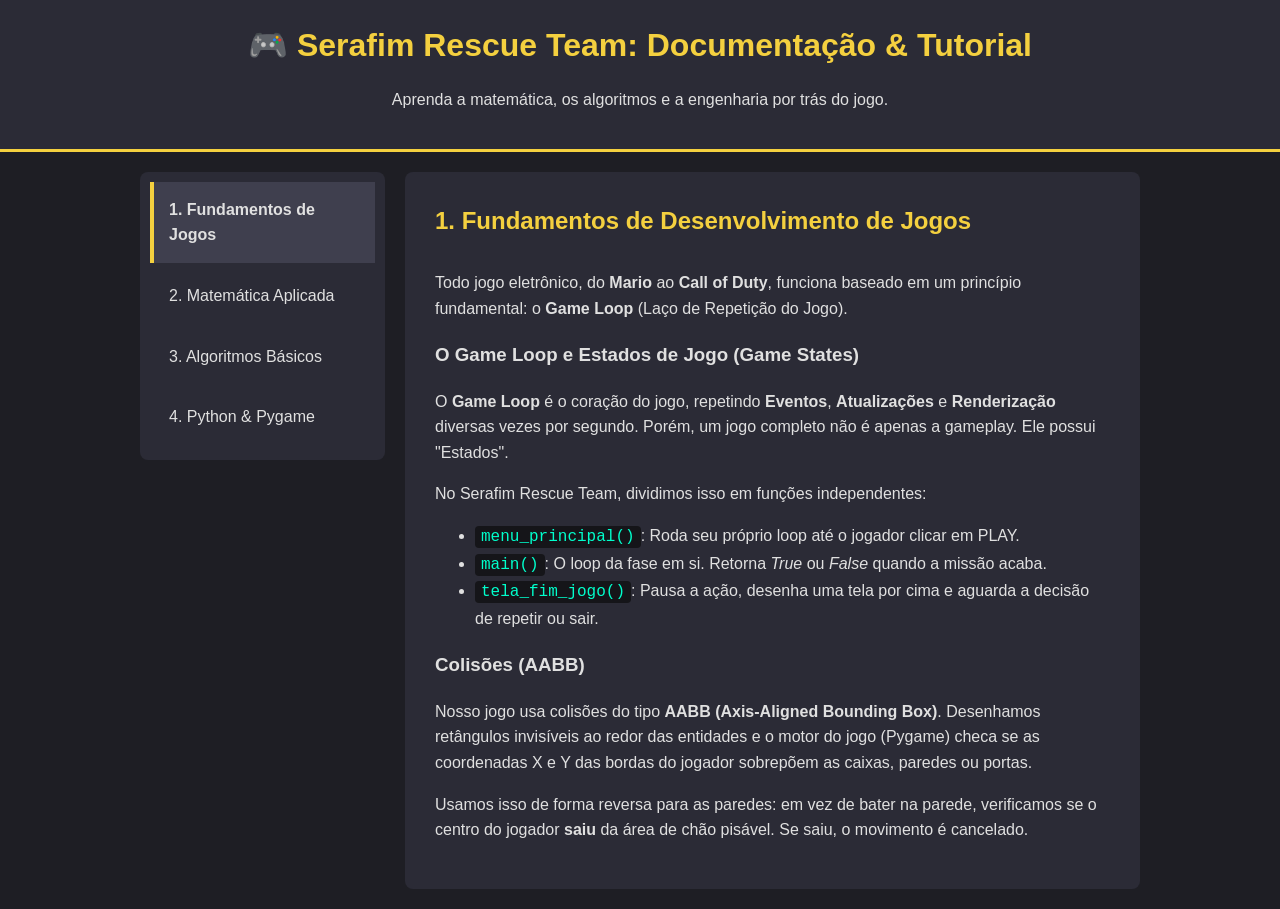
==== tutorial/index.html @ 50453444 "Versao com auxiliar, sons e janelas de dialogo" ====
<!doctype html>
<html lang="pt-BR">
  <head>
    <meta charset="UTF-8" />
    <meta name="viewport" content="width=device-width, initial-scale=1.0" />
    <title>Fundamentos - Serafim Rescue Team</title>
    <link rel="stylesheet" href="style.css" />
  </head>
  <body>
    <header>
      <h1>🎮 Serafim Rescue Team: Documentação & Tutorial</h1>
      <p>
        Aprenda a matemática, os algoritmos e a engenharia por trás do jogo.
      </p>
    </header>

    <div class="container">
      <div class="sidebar">
        <a href="index.html" class="tab-link active">1. Fundamentos de Jogos</a>
        <a href="matematica.html" class="tab-link">2. Matemática Aplicada</a>
        <a href="algoritmos.html" class="tab-link">3. Algoritmos Básicos</a>
        <a href="pygame.html" class="tab-link">4. Python & Pygame</a>
      </div>

      <div class="content-area">
        <h2>1. Fundamentos de Desenvolvimento de Jogos</h2>
        <p>
          Todo jogo eletrônico, do <strong>Mario</strong> ao
          <strong>Call of Duty</strong>, funciona baseado em um princípio
          fundamental: o <strong>Game Loop</strong> (Laço de Repetição do Jogo).
        </p>

        <h3>O Game Loop e Estados de Jogo (Game States)</h3>
        <p>
          O <strong>Game Loop</strong> é o coração do jogo, repetindo <strong>Eventos</strong>,
          <strong>Atualizações</strong> e <strong>Renderização</strong> diversas vezes por segundo. Porém, um jogo
          completo não é apenas a gameplay. Ele possui "Estados".
        </p>
        <p>No Serafim Rescue Team, dividimos isso em funções independentes:</p>
        <ul>
          <li>
            <code>menu_principal()</code>: Roda seu próprio loop até o jogador
            clicar em PLAY.
          </li>
          <li>
            <code>main()</code>: O loop da fase em si. Retorna <i>True</i> ou
            <i>False</i> quando a missão acaba.
          </li>
          <li>
            <code>tela_fim_jogo()</code>: Pausa a ação, desenha uma tela por
            cima e aguarda a decisão de repetir ou sair.
          </li>
        </ul>

        <h3>Colisões (AABB)</h3>
        <p>
          Nosso jogo usa colisões do tipo
          <strong>AABB (Axis-Aligned Bounding Box)</strong>. Desenhamos
          retângulos invisíveis ao redor das entidades e o motor do jogo
          (Pygame) checa se as coordenadas X e Y das bordas do jogador sobrepõem
          as caixas, paredes ou portas.
        </p>
        <p>
          Usamos isso de forma reversa para as paredes: em vez de bater na
          parede, verificamos se o centro do jogador <strong>saiu</strong> da
          área de chão pisável. Se saiu, o movimento é cancelado.
        </p>
      </div>
    </div>
  </body>
</html>
---- tutorial/style.css ----
:root {
    --bg-color: #1e1e24;
    --text-color: #e0e0e0;
    --accent-color: #f4d03f;
    --secondary-bg: #2b2b36;
    --code-bg: #151519;
}

body {
    font-family: 'Segoe UI', Tahoma, Geneva, Verdana, sans-serif;
    background-color: var(--bg-color);
    color: var(--text-color);
    line-height: 1.6;
    margin: 0;
    padding: 0;
}

header {
    background-color: var(--secondary-bg);
    padding: 20px;
    text-align: center;
    border-bottom: 3px solid var(--accent-color);
}

header h1 {
    margin: 0;
    color: var(--accent-color);
}

.container {
    max-width: 1000px;
    margin: 20px auto;
    display: flex;
    gap: 20px;
    padding: 0 20px;
}

/* Menu Lateral com Links de Navegação */
.sidebar {
    flex: 1;
    background-color: var(--secondary-bg);
    padding: 10px;
    border-radius: 8px;
    height: fit-content;
}

.tab-link {
    display: block;
    width: 100%;
    background: none;
    border: none;
    color: var(--text-color);
    padding: 15px;
    text-align: left;
    font-size: 16px;
    text-decoration: none; /* Remove sublinhado dos links */
    border-left: 4px solid transparent;
    transition: all 0.3s ease;
    margin-bottom: 5px;
    box-sizing: border-box;
}

.tab-link:hover {
    background-color: #3f3f4e;
}

.tab-link.active {
    background-color: #3f3f4e;
    border-left: 4px solid var(--accent-color);
    font-weight: bold;
}

/* Conteúdo Principal */
.content-area {
    flex: 3;
    background-color: var(--secondary-bg);
    padding: 30px;
    border-radius: 8px;
    animation: fadeIn 0.4s ease;
}

@keyframes fadeIn {
    from { opacity: 0; transform: translateY(10px); }
    to { opacity: 1; transform: translateY(0); }
}

h2 {
    color: var(--accent-color);
    padding-bottom: 10px;
    margin-top: 0;
}

code {
    background-color: var(--code-bg);
    padding: 2px 6px;
    border-radius: 4px;
    color: #00ffcc;
    font-family: 'Courier New', Courier, monospace;
}

pre {
    background-color: var(--code-bg);
    padding: 15px;
    border-radius: 8px;
    overflow-x: auto;
    border-left: 4px solid var(--accent-color);
}
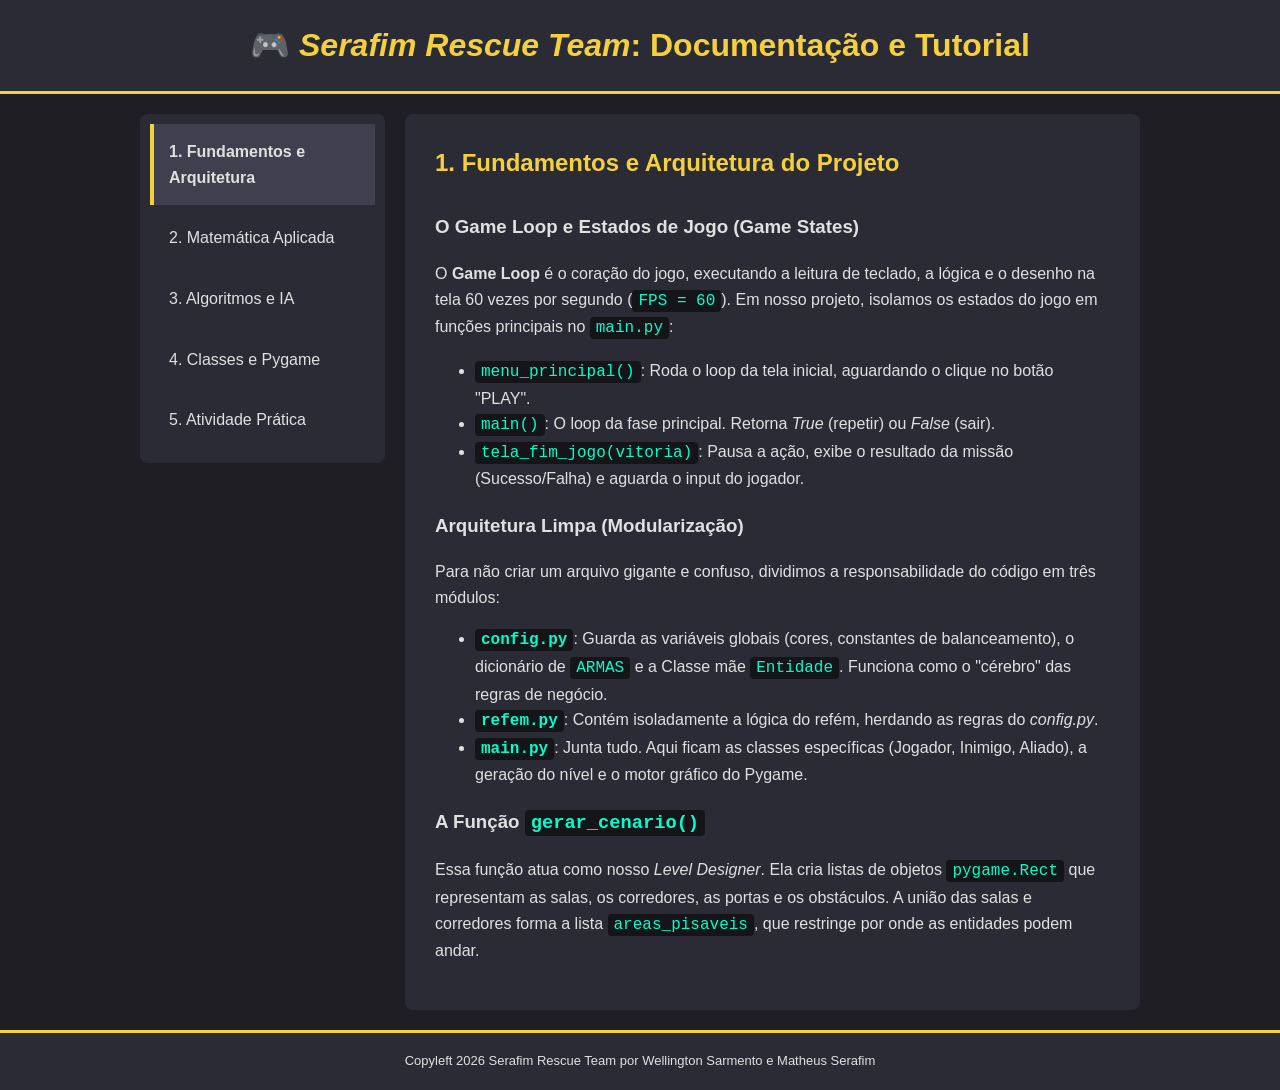
==== commit a4bb872c: "Correção e atualização do tutorial." ====
--- a/tutorial/index.html
+++ b/tutorial/index.html
@@ -1,5 +1,5 @@
 <!doctype html>
-<html lang="pt-BR">
+<html lang="pt-br">
   <head>
     <meta charset="UTF-8" />
     <meta name="viewport" content="width=device-width, initial-scale=1.0" />
@@ -8,64 +8,44 @@
   </head>
   <body>
     <header>
-      <h1>🎮 Serafim Rescue Team: Documentação & Tutorial</h1>
-      <p>
-        Aprenda a matemática, os algoritmos e a engenharia por trás do jogo.
-      </p>
+      <h1>🎮 <em>Serafim Rescue Team</em>: Documentação e Tutorial</h1>
+    
     </header>
 
     <div class="container">
       <div class="sidebar">
-        <a href="index.html" class="tab-link active">1. Fundamentos de Jogos</a>
+        <a href="index.html" class="tab-link active">1. Fundamentos e Arquitetura</a>
         <a href="matematica.html" class="tab-link">2. Matemática Aplicada</a>
-        <a href="algoritmos.html" class="tab-link">3. Algoritmos Básicos</a>
-        <a href="pygame.html" class="tab-link">4. Python & Pygame</a>
+        <a href="algoritmos.html" class="tab-link">3. Algoritmos e IA</a>
+        <a href="pygame.html" class="tab-link">4. Classes e Pygame</a>
+        <a href="atividade.html" class="tab-link">5. Atividade Prática</a>
       </div>
 
       <div class="content-area">
-        <h2>1. Fundamentos de Desenvolvimento de Jogos</h2>
-        <p>
-          Todo jogo eletrônico, do <strong>Mario</strong> ao
-          <strong>Call of Duty</strong>, funciona baseado em um princípio
-          fundamental: o <strong>Game Loop</strong> (Laço de Repetição do Jogo).
-        </p>
-
+        <h2>1. Fundamentos e Arquitetura do Projeto</h2>
+        
         <h3>O Game Loop e Estados de Jogo (Game States)</h3>
-        <p>
-          O <strong>Game Loop</strong> é o coração do jogo, repetindo <strong>Eventos</strong>,
-          <strong>Atualizações</strong> e <strong>Renderização</strong> diversas vezes por segundo. Porém, um jogo
-          completo não é apenas a gameplay. Ele possui "Estados".
-        </p>
-        <p>No Serafim Rescue Team, dividimos isso em funções independentes:</p>
+        <p>O <strong>Game Loop</strong> é o coração do jogo, executando a leitura de teclado, a lógica e o desenho na tela 60 vezes por segundo (<code>FPS = 60</code>). Em nosso projeto, isolamos os estados do jogo em funções principais no <code>main.py</code>:</p>
         <ul>
-          <li>
-            <code>menu_principal()</code>: Roda seu próprio loop até o jogador
-            clicar em PLAY.
-          </li>
-          <li>
-            <code>main()</code>: O loop da fase em si. Retorna <i>True</i> ou
-            <i>False</i> quando a missão acaba.
-          </li>
-          <li>
-            <code>tela_fim_jogo()</code>: Pausa a ação, desenha uma tela por
-            cima e aguarda a decisão de repetir ou sair.
-          </li>
+          <li><code>menu_principal()</code>: Roda o loop da tela inicial, aguardando o clique no botão "PLAY".</li>
+          <li><code>main()</code>: O loop da fase principal. Retorna <i>True</i> (repetir) ou <i>False</i> (sair).</li>
+          <li><code>tela_fim_jogo(vitoria)</code>: Pausa a ação, exibe o resultado da missão (Sucesso/Falha) e aguarda o input do jogador.</li>
         </ul>
 
-        <h3>Colisões (AABB)</h3>
-        <p>
-          Nosso jogo usa colisões do tipo
-          <strong>AABB (Axis-Aligned Bounding Box)</strong>. Desenhamos
-          retângulos invisíveis ao redor das entidades e o motor do jogo
-          (Pygame) checa se as coordenadas X e Y das bordas do jogador sobrepõem
-          as caixas, paredes ou portas.
-        </p>
-        <p>
-          Usamos isso de forma reversa para as paredes: em vez de bater na
-          parede, verificamos se o centro do jogador <strong>saiu</strong> da
-          área de chão pisável. Se saiu, o movimento é cancelado.
-        </p>
+        <h3>Arquitetura Limpa (Modularização)</h3>
+        <p>Para não criar um arquivo gigante e confuso, dividimos a responsabilidade do código em três módulos:</p>
+        <ul>
+            <li><strong><code>config.py</code></strong>: Guarda as variáveis globais (cores, constantes de balanceamento), o dicionário de <code>ARMAS</code> e a Classe mãe <code>Entidade</code>. Funciona como o "cérebro" das regras de negócio.</li>
+            <li><strong><code>refem.py</code></strong>: Contém isoladamente a lógica do refém, herdando as regras do <i>config.py</i>.</li>
+            <li><strong><code>main.py</code></strong>: Junta tudo. Aqui ficam as classes específicas (Jogador, Inimigo, Aliado), a geração do nível e o motor gráfico do Pygame.</li>
+        </ul>
+
+        <h3>A Função <code>gerar_cenario()</code></h3>
+        <p>Essa função atua como nosso <i>Level Designer</i>. Ela cria listas de objetos <code>pygame.Rect</code> que representam as salas, os corredores, as portas e os obstáculos. A união das salas e corredores forma a lista <code>areas_pisaveis</code>, que restringe por onde as entidades podem andar.</p>
       </div>
     </div>
+    <footer>
+      <p>Copyleft 2026 Serafim Rescue Team por Wellington Sarmento e Matheus Serafim</p>
+    </footer>
   </body>
-</html>
+</html>
--- a/tutorial/style.css
+++ b/tutorial/style.css
@@ -104,4 +104,13 @@
     border-radius: 8px;
     overflow-x: auto;
     border-left: 4px solid var(--accent-color);
+}
+
+footer {
+    font-size: small;
+    text-align: center;
+    padding: 5px;
+    background-color: var(--secondary-bg);
+    border-top: 3px solid var(--accent-color);
+    margin-top: 5px;
 }
